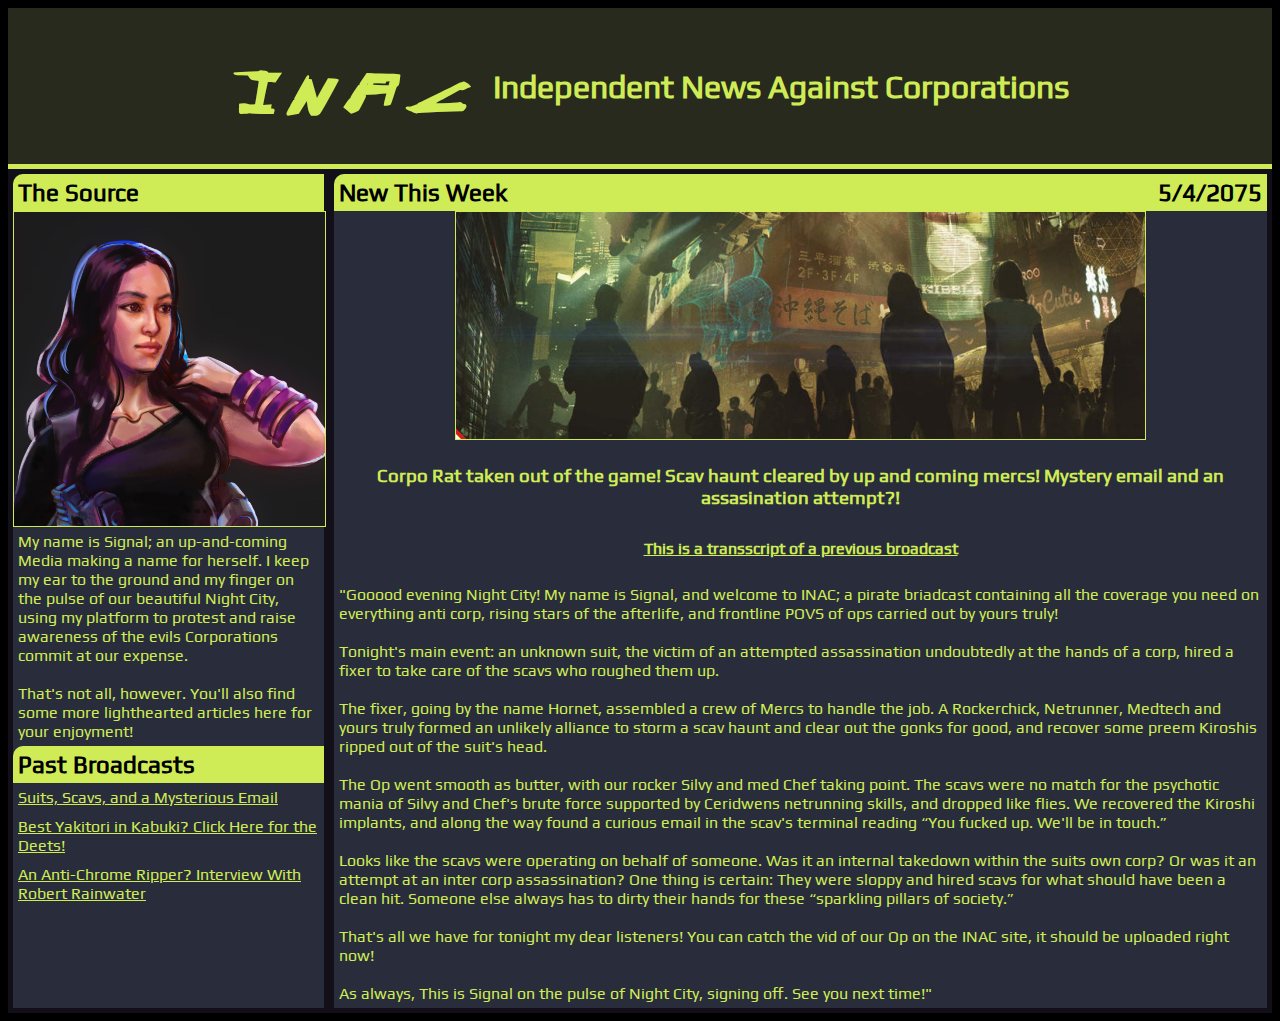
==== index.html @ 1a3f4536 "Chrome Scion Recaps INAC" ====
<html>
    <link rel="stylesheet" href="style.css"></link>
    <body>
        <div class="pageTitle">
            <h1 id="logo">INAC</h1>
            <h1> Independent News Against Corporations</h1>
        </div>
        <div class="pageContent">
            <div class="pageIndex">
                <h2>The Source</h2>
                <img src="images/signalPP.png">
                <p>My name is Signal; an up-and-coming Media making a name for herself. I keep my ear to the ground and my finger on the pulse of our beautiful Night City, using my platform to protest and raise awareness of the evils Corporations commit at our expense.<br><br>That's not all, however. You'll also find some more lighthearted articles here for your enjoyment!</p>
                <h2>Past Broadcasts</h2>
                <div class="articles">
                    <A href="theScavHaunt.html">Suits, Scavs, and a Mysterious Email</A>
                    <a href="yakitoriWatson.html">Best Yakitori in Kabuki? Click Here for the Deets!</a>
                    <a href="robertRainwater.html">An Anti-Chrome Ripper? Interview With Robert Rainwater</a>
                </div>
            </div>
            <div class="pageMeat">
                <h2>New This Week <span>5/4/2075</span></h2>
                <img src="images/scavHauntBanner.png">
                <h3>Corpo Rat taken out of the game! Scav haunt cleared by up and coming mercs! Mystery email and an assasination attempt?!</h3>
                <h4><u>This is a transscript of a previous broadcast</u></h4>
                    <p>"Gooood evening Night City! My name is Signal, and welcome to INAC; a pirate briadcast containing all the coverage you need on everything anti corp, rising stars of the afterlife, and frontline POVS of ops carried out by yours truly!
                    <br><br>
                    Tonight's main event: an unknown suit, the victim of an attempted assassination undoubtedly at the hands of a corp, hired a fixer to take care of the scavs who roughed them up. 
                    <br><br>
                    The fixer, going by the name Hornet, assembled a crew of Mercs to handle the job. A Rockerchick, Netrunner, Medtech and yours truly formed an unlikely alliance to storm a scav haunt and clear out the gonks for good, and recover some preem Kiroshis ripped out of the suit's head.
                    <br><br>
                    The Op went smooth as butter, with our rocker Silvy and med Chef taking point. The scavs were no match for the psychotic mania of Silvy and Chef's brute force supported by Ceridwens netrunning skills, and dropped like flies. We recovered the Kiroshi implants, and along the way found a curious email in the scav's terminal reading “You fucked up. We'll be in touch.”
                    <br><br>
                    Looks like the scavs were operating on behalf of someone. Was it an internal takedown within the suits own corp? Or was it an attempt at an inter corp assassination? One thing is certain: They were sloppy and hired scavs for what should have been a clean hit. Someone else always has to dirty their hands for these “sparkling pillars of society.”
                    <br><br>
                    That's all we have for tonight my dear listeners! You can catch the vid of our Op on the INAC site, it should be uploaded right now!
                    <br><br>
                    As always, This is Signal on the pulse of Night City, signing off. See you next time!"</p>
            </div>
        </div>
    </body>
    <script src="script.js"></script>
</html>
---- style.css ----
html {
    background-color: #000000;
    color: #cfec56;
    font-family:play;
}
a {
    color: #cfec56;
    display: block;
    padding: 5px;
}
h2 {
    padding: 5px;
    background-color: #cfec56;
    color: #000000;
    margin: 0 0 0 0 ;
    border-radius: 10px 0 0 0;
}
h3 {
    padding: 5px;
    text-align: center;
}
h4 {
    padding: 5px;
    text-align: center;
}
img {
    max-height: 100%;
    max-width: 100%;
    border: 1px solid #cfec56;
    margin: auto;
    display: block;
}
p {
    margin: 5px;
}
span {
    float: right;
}
/*CLASSES and IDS*/
#logo {
    font-size: 60px;
    padding: 0 20px 0 20px;
    font-family: logo;
}
.pageTitle {
    display: flex;
    justify-content: center;
    align-items: center;
    border-bottom: 5px solid #cfec56;
    background: #272a1c;
}
.pagecontent {
    display: flex;
    background: #120f18;
}
.pageIndex {
    display: flex;
    flex-direction: column;
    flex: 1 1 0;
    background-color: #292c3b;
    margin: 5px;
    border-radius: 10px 0 0 0;
}
.articles {
    flex: 1 1 0;
}
.pageMeat {
    flex: 3 1 0;
    background-color: #292c3b;
    margin: 5px;
    border-radius: 10px 0 0 0;
}
/*FONT STUFF*/
@font-face {
    font-family: 'play';
    src: url('fonts/Play-Regular.ttf');
    font-weight: normal;
    font-style: normal;
}
@font-face {
    font-family: 'logo';
    src: url('fonts/Cyberpunk-Regular.ttf');
    font-weight: normal;
    font-style: normal;
}
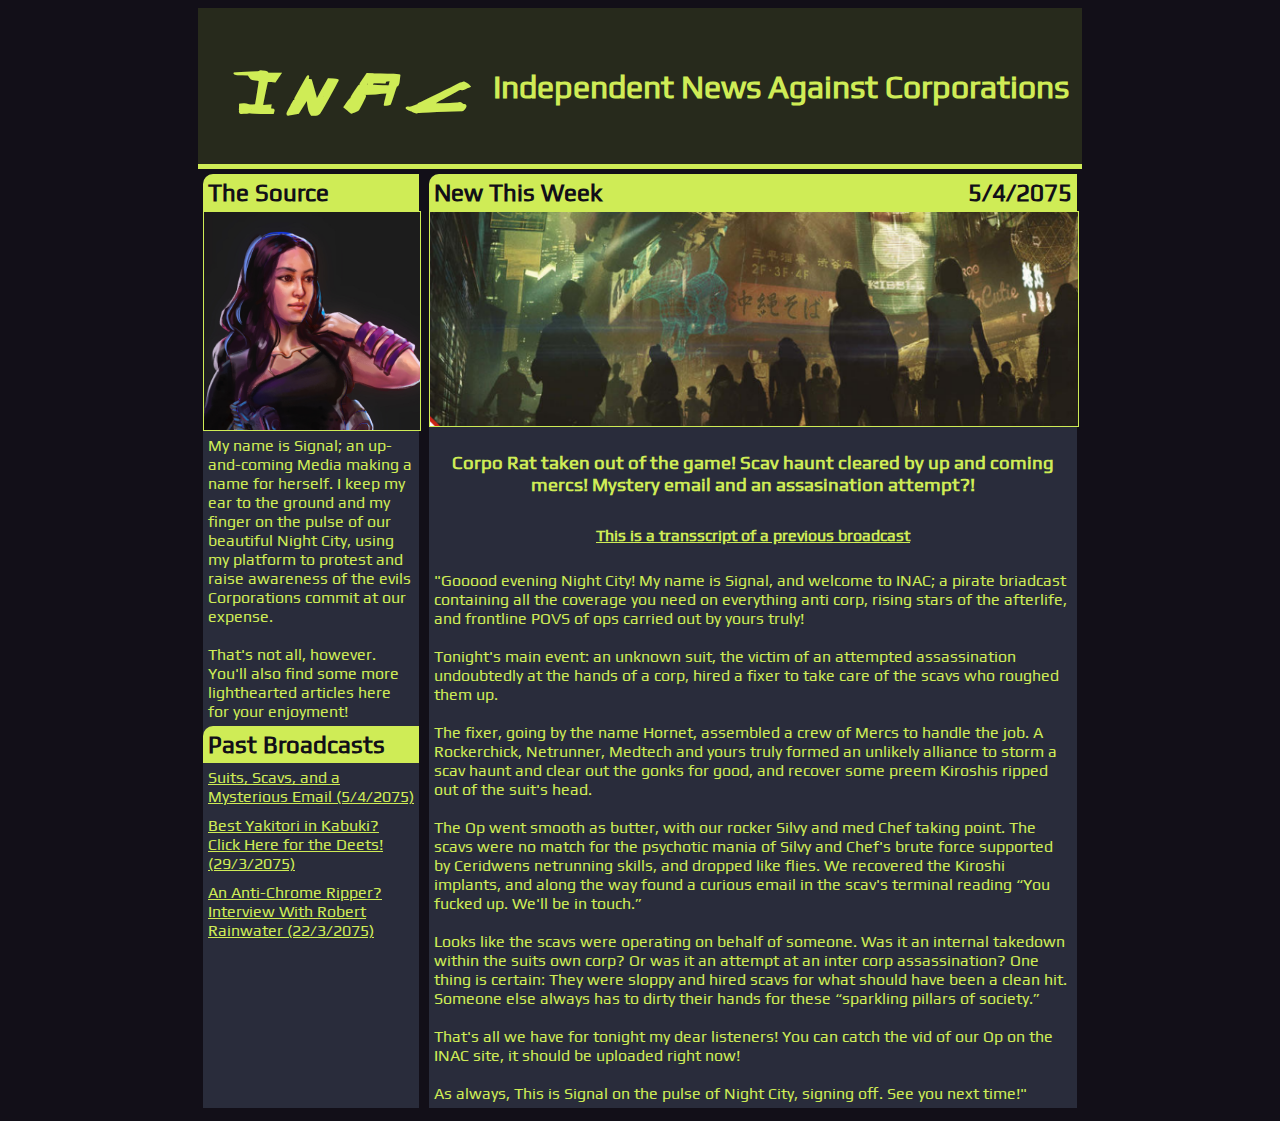
==== commit 4e096534: "formatting changes" ====
--- a/index.html
+++ b/index.html
@@ -12,9 +12,9 @@
                 <p>My name is Signal; an up-and-coming Media making a name for herself. I keep my ear to the ground and my finger on the pulse of our beautiful Night City, using my platform to protest and raise awareness of the evils Corporations commit at our expense.<br><br>That's not all, however. You'll also find some more lighthearted articles here for your enjoyment!</p>
                 <h2>Past Broadcasts</h2>
                 <div class="articles">
-                    <A href="theScavHaunt.html">Suits, Scavs, and a Mysterious Email</A>
-                    <a href="yakitoriWatson.html">Best Yakitori in Kabuki? Click Here for the Deets!</a>
-                    <a href="robertRainwater.html">An Anti-Chrome Ripper? Interview With Robert Rainwater</a>
+                    <A href="theScavHaunt.html">Suits, Scavs, and a Mysterious Email (5/4/2075)</A>
+                    <a href="yakitoriWatson.html">Best Yakitori in Kabuki? Click Here for the Deets! (29/3/2075)</a>
+                    <a href="robertRainwater.html">An Anti-Chrome Ripper? Interview With Robert Rainwater (22/3/2075)</a>
                 </div>
             </div>
             <div class="pageMeat">
--- a/style.css
+++ b/style.css
@@ -1,7 +1,9 @@
 html {
-    background-color: #000000;
+    background-color: #120f18;
     color: #cfec56;
     font-family:play;
+    margin: auto;
+    max-width: 900px;
 }
 a {
     color: #cfec56;
@@ -11,8 +13,8 @@
 h2 {
     padding: 5px;
     background-color: #cfec56;
-    color: #000000;
-    margin: 0 0 0 0 ;
+    color: #120f18;
+    margin: 0px;
     border-radius: 10px 0 0 0;
 }
 h3 {
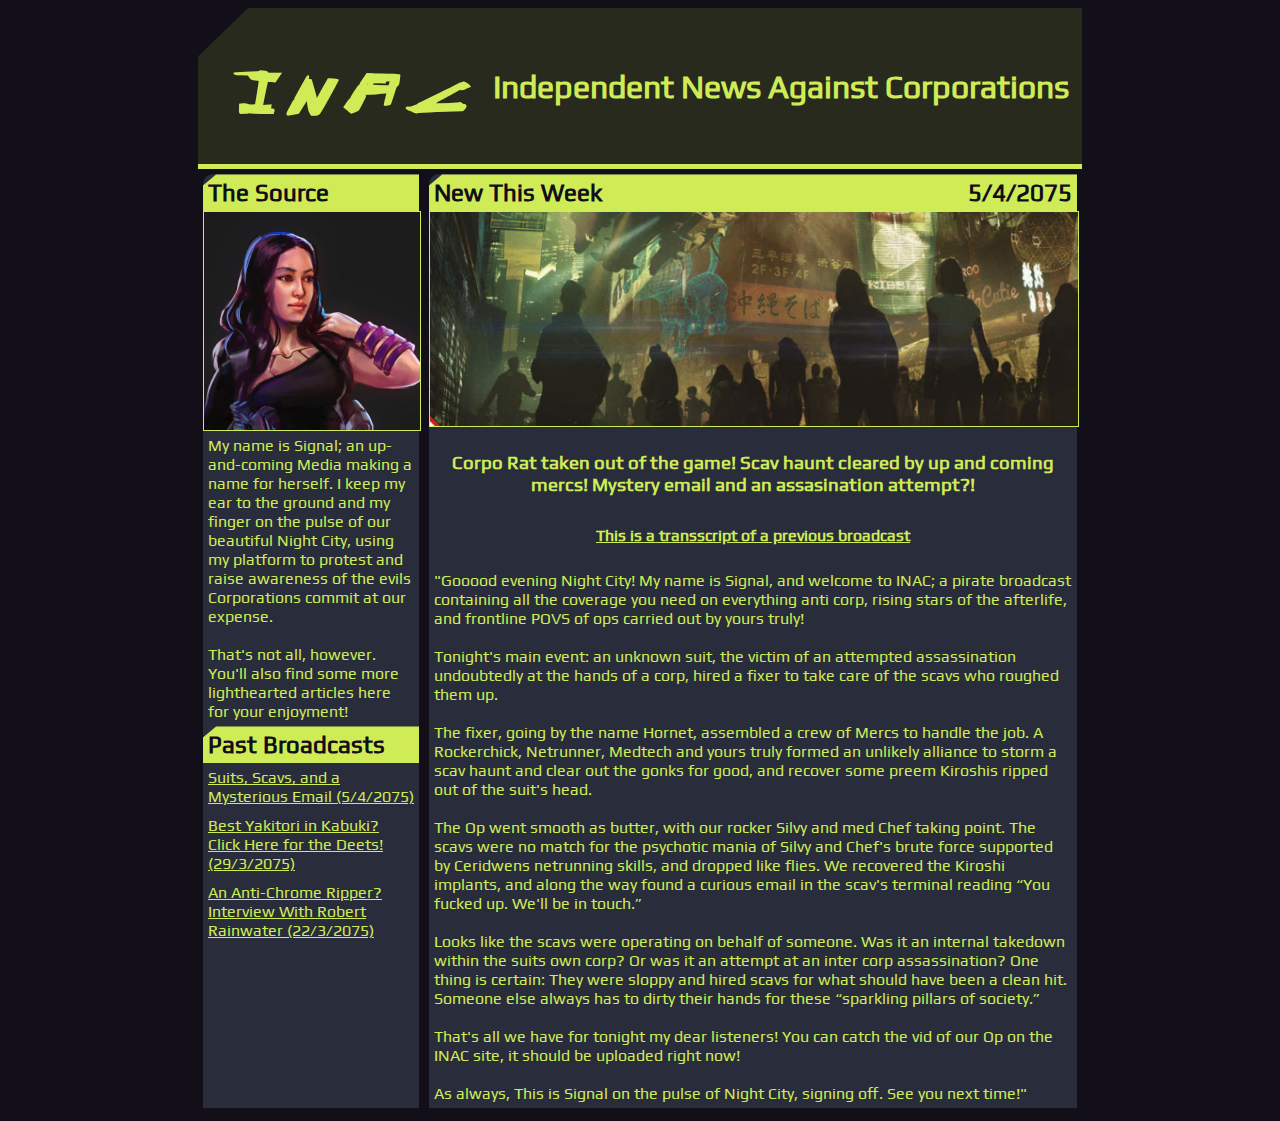
==== commit edeec4cc: "spelling mistake" ====
--- a/index.html
+++ b/index.html
@@ -22,7 +22,7 @@
                 <img src="images/scavHauntBanner.png">
                 <h3>Corpo Rat taken out of the game! Scav haunt cleared by up and coming mercs! Mystery email and an assasination attempt?!</h3>
                 <h4><u>This is a transscript of a previous broadcast</u></h4>
-                    <p>"Gooood evening Night City! My name is Signal, and welcome to INAC; a pirate briadcast containing all the coverage you need on everything anti corp, rising stars of the afterlife, and frontline POVS of ops carried out by yours truly!
+                    <p>"Gooood evening Night City! My name is Signal, and welcome to INAC; a pirate broadcast containing all the coverage you need on everything anti corp, rising stars of the afterlife, and frontline POVS of ops carried out by yours truly!
                     <br><br>
                     Tonight's main event: an unknown suit, the victim of an attempted assassination undoubtedly at the hands of a corp, hired a fixer to take care of the scavs who roughed them up. 
                     <br><br>
--- a/style.css
+++ b/style.css
@@ -16,6 +16,7 @@
     color: #120f18;
     margin: 0px;
     border-radius: 10px 0 0 0;
+    clip-path: polygon(13px 0, 100% 0, 100% 100%, 0 100%, 0 30%);
 }
 h3 {
     padding: 5px;
@@ -50,6 +51,7 @@
     align-items: center;
     border-bottom: 5px solid #cfec56;
     background: #272a1c;
+    clip-path: polygon(50px 0, 100% 0, 100% 100%, 0 100%, 0 30%);
 }
 .pagecontent {
     display: flex;
@@ -62,6 +64,7 @@
     background-color: #292c3b;
     margin: 5px;
     border-radius: 10px 0 0 0;
+    
 }
 .articles {
     flex: 1 1 0;
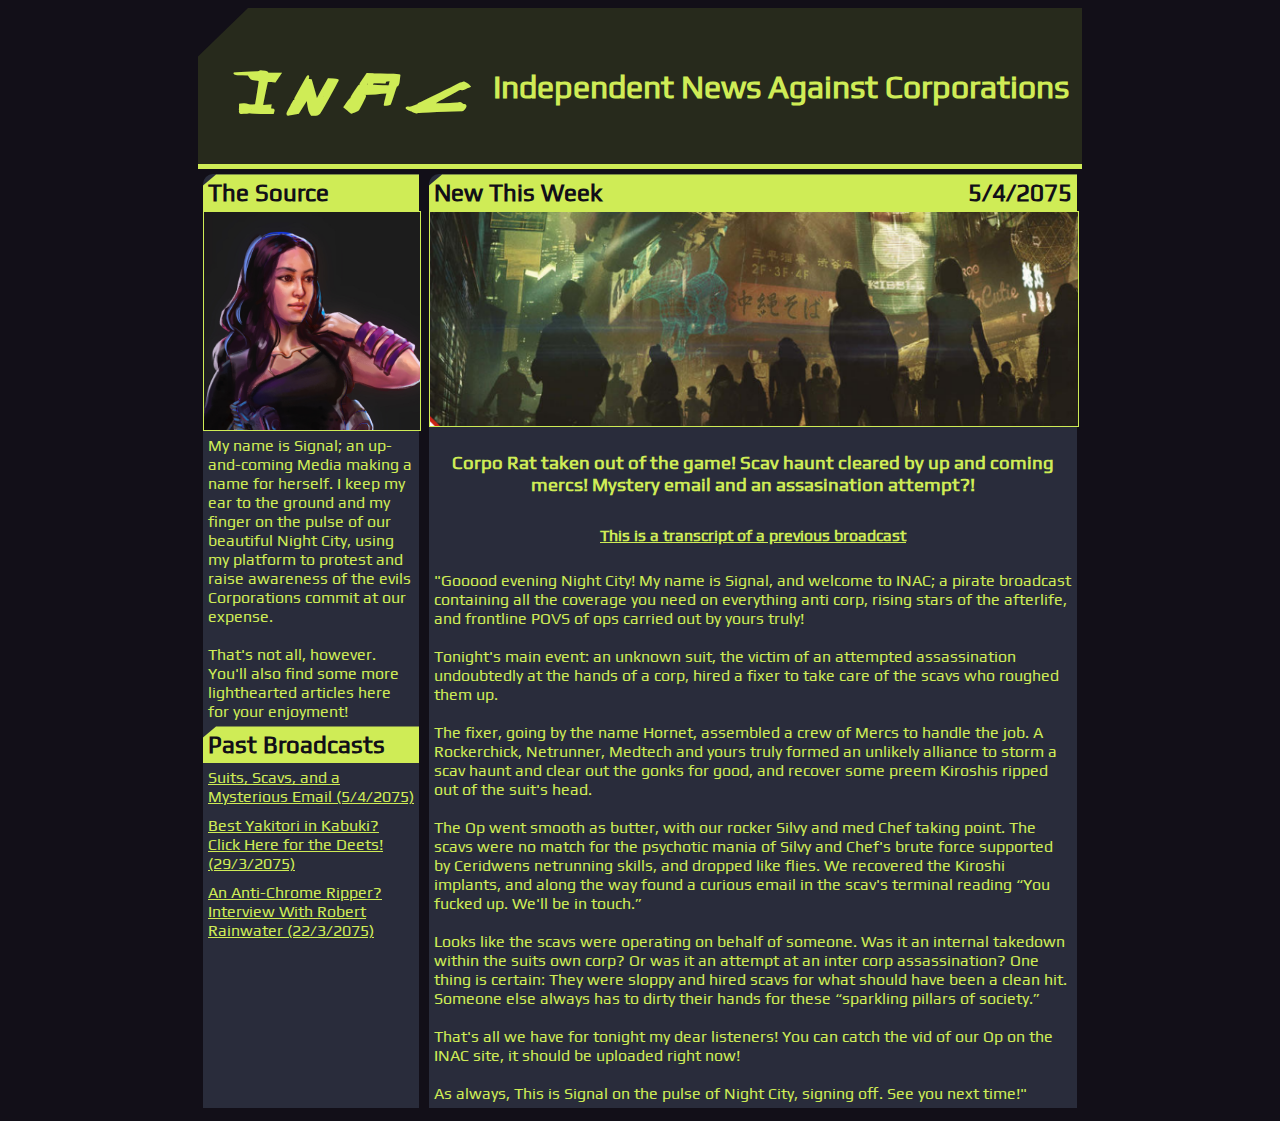
==== commit 56392526: "sfdg" ====
--- a/index.html
+++ b/index.html
@@ -21,7 +21,7 @@
                 <h2>New This Week <span>5/4/2075</span></h2>
                 <img src="images/scavHauntBanner.png">
                 <h3>Corpo Rat taken out of the game! Scav haunt cleared by up and coming mercs! Mystery email and an assasination attempt?!</h3>
-                <h4><u>This is a transscript of a previous broadcast</u></h4>
+                <h4><u>This is a transcript of a previous broadcast</u></h4>
                     <p>"Gooood evening Night City! My name is Signal, and welcome to INAC; a pirate broadcast containing all the coverage you need on everything anti corp, rising stars of the afterlife, and frontline POVS of ops carried out by yours truly!
                     <br><br>
                     Tonight's main event: an unknown suit, the victim of an attempted assassination undoubtedly at the hands of a corp, hired a fixer to take care of the scavs who roughed them up. 
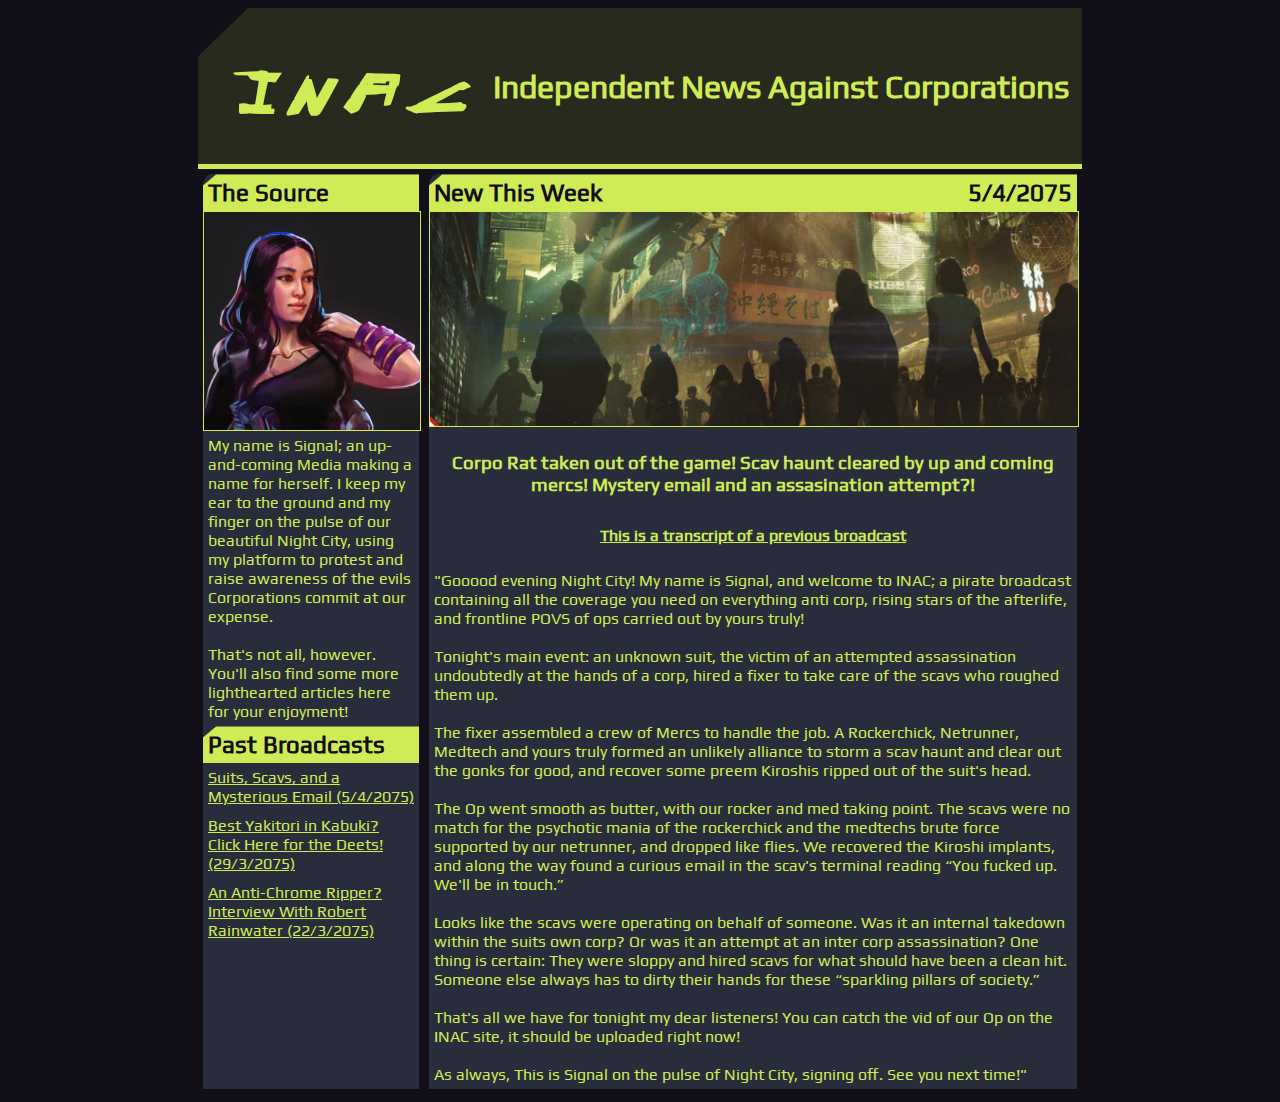
==== commit 7cd49268: "omit names for anononymity" ====
--- a/index.html
+++ b/index.html
@@ -26,9 +26,9 @@
                     <br><br>
                     Tonight's main event: an unknown suit, the victim of an attempted assassination undoubtedly at the hands of a corp, hired a fixer to take care of the scavs who roughed them up. 
                     <br><br>
-                    The fixer, going by the name Hornet, assembled a crew of Mercs to handle the job. A Rockerchick, Netrunner, Medtech and yours truly formed an unlikely alliance to storm a scav haunt and clear out the gonks for good, and recover some preem Kiroshis ripped out of the suit's head.
+                    The fixer assembled a crew of Mercs to handle the job. A Rockerchick, Netrunner, Medtech and yours truly formed an unlikely alliance to storm a scav haunt and clear out the gonks for good, and recover some preem Kiroshis ripped out of the suit's head.
                     <br><br>
-                    The Op went smooth as butter, with our rocker Silvy and med Chef taking point. The scavs were no match for the psychotic mania of Silvy and Chef's brute force supported by Ceridwens netrunning skills, and dropped like flies. We recovered the Kiroshi implants, and along the way found a curious email in the scav's terminal reading “You fucked up. We'll be in touch.”
+                    The Op went smooth as butter, with our rocker and med taking point. The scavs were no match for the psychotic mania of the rockerchick and the medtechs brute force supported by our netrunner, and dropped like flies. We recovered the Kiroshi implants, and along the way found a curious email in the scav's terminal reading “You fucked up. We'll be in touch.”
                     <br><br>
                     Looks like the scavs were operating on behalf of someone. Was it an internal takedown within the suits own corp? Or was it an attempt at an inter corp assassination? One thing is certain: They were sloppy and hired scavs for what should have been a clean hit. Someone else always has to dirty their hands for these “sparkling pillars of society.”
                     <br><br>
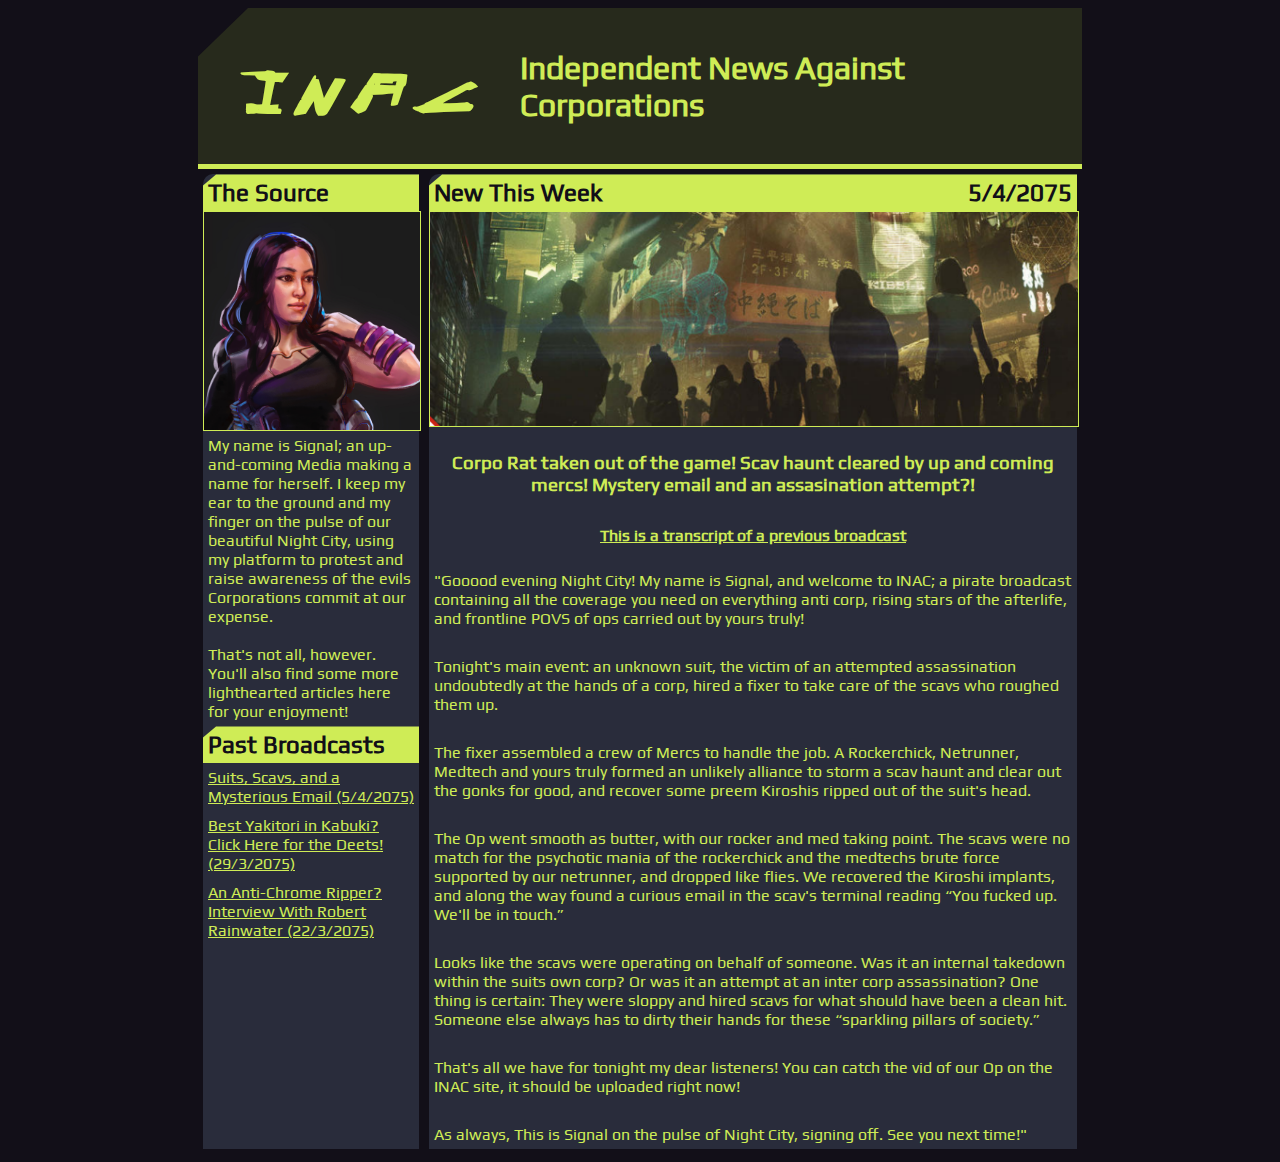
==== commit 6cedaf5d: "formatting update cus BR is fucking stupid" ====
--- a/index.html
+++ b/index.html
@@ -2,7 +2,7 @@
     <link rel="stylesheet" href="style.css"></link>
     <body>
         <div class="pageTitle">
-            <h1 id="logo">INAC</h1>
+            <a class="logo" href="index.html"><h1 class="logo">INAC</h1></a>
             <h1> Independent News Against Corporations</h1>
         </div>
         <div class="pageContent">
@@ -22,19 +22,19 @@
                 <img src="images/scavHauntBanner.png">
                 <h3>Corpo Rat taken out of the game! Scav haunt cleared by up and coming mercs! Mystery email and an assasination attempt?!</h3>
                 <h4><u>This is a transcript of a previous broadcast</u></h4>
-                    <p>"Gooood evening Night City! My name is Signal, and welcome to INAC; a pirate broadcast containing all the coverage you need on everything anti corp, rising stars of the afterlife, and frontline POVS of ops carried out by yours truly!
-                    <br><br>
-                    Tonight's main event: an unknown suit, the victim of an attempted assassination undoubtedly at the hands of a corp, hired a fixer to take care of the scavs who roughed them up. 
-                    <br><br>
-                    The fixer assembled a crew of Mercs to handle the job. A Rockerchick, Netrunner, Medtech and yours truly formed an unlikely alliance to storm a scav haunt and clear out the gonks for good, and recover some preem Kiroshis ripped out of the suit's head.
-                    <br><br>
-                    The Op went smooth as butter, with our rocker and med taking point. The scavs were no match for the psychotic mania of the rockerchick and the medtechs brute force supported by our netrunner, and dropped like flies. We recovered the Kiroshi implants, and along the way found a curious email in the scav's terminal reading “You fucked up. We'll be in touch.”
-                    <br><br>
-                    Looks like the scavs were operating on behalf of someone. Was it an internal takedown within the suits own corp? Or was it an attempt at an inter corp assassination? One thing is certain: They were sloppy and hired scavs for what should have been a clean hit. Someone else always has to dirty their hands for these “sparkling pillars of society.”
-                    <br><br>
-                    That's all we have for tonight my dear listeners! You can catch the vid of our Op on the INAC site, it should be uploaded right now!
-                    <br><br>
-                    As always, This is Signal on the pulse of Night City, signing off. See you next time!"</p>
+                    <p>"Gooood evening Night City! My name is Signal, and welcome to INAC; a pirate broadcast containing all the coverage you need on everything anti corp, rising stars of the afterlife, and frontline POVS of ops carried out by yours truly!</p>
+                    <br>
+                    <p>Tonight's main event: an unknown suit, the victim of an attempted assassination undoubtedly at the hands of a corp, hired a fixer to take care of the scavs who roughed them up.</p>
+                    <br>
+                    <p>The fixer assembled a crew of Mercs to handle the job. A Rockerchick, Netrunner, Medtech and yours truly formed an unlikely alliance to storm a scav haunt and clear out the gonks for good, and recover some preem Kiroshis ripped out of the suit's head.</p>
+                    <br>
+                    <p>The Op went smooth as butter, with our rocker and med taking point. The scavs were no match for the psychotic mania of the rockerchick and the medtechs brute force supported by our netrunner, and dropped like flies. We recovered the Kiroshi implants, and along the way found a curious email in the scav's terminal reading “You fucked up. We'll be in touch.”</p>
+                    <br>
+                    <p>Looks like the scavs were operating on behalf of someone. Was it an internal takedown within the suits own corp? Or was it an attempt at an inter corp assassination? One thing is certain: They were sloppy and hired scavs for what should have been a clean hit. Someone else always has to dirty their hands for these “sparkling pillars of society.”</p>
+                    <br>
+                    <p>That's all we have for tonight my dear listeners! You can catch the vid of our Op on the INAC site, it should be uploaded right now!</p>
+                    <br>
+                    <p>As always, This is Signal on the pulse of Night City, signing off. See you next time!"</p>
             </div>
         </div>
     </body>
--- a/style.css
+++ b/style.css
@@ -9,6 +9,10 @@
     color: #cfec56;
     display: block;
     padding: 5px;
+    transition: color 0.2s ease-in-out;
+}
+a:hover {
+    color: #ffffff;
 }
 h2 {
     padding: 5px;
@@ -39,11 +43,21 @@
 span {
     float: right;
 }
+.interviewee {
+    font-style: italic;
+    text-align: right;
+    margin: 0 0 0 20%;
+}
 /*CLASSES and IDS*/
-#logo {
+.logo {
     font-size: 60px;
     padding: 0 20px 0 20px;
     font-family: logo;
+    text-decoration: none;
+    transition: color 0.2s ease-in-out;
+}
+.logo:hover {
+    color: #ffffff;
 }
 .pageTitle {
     display: flex;
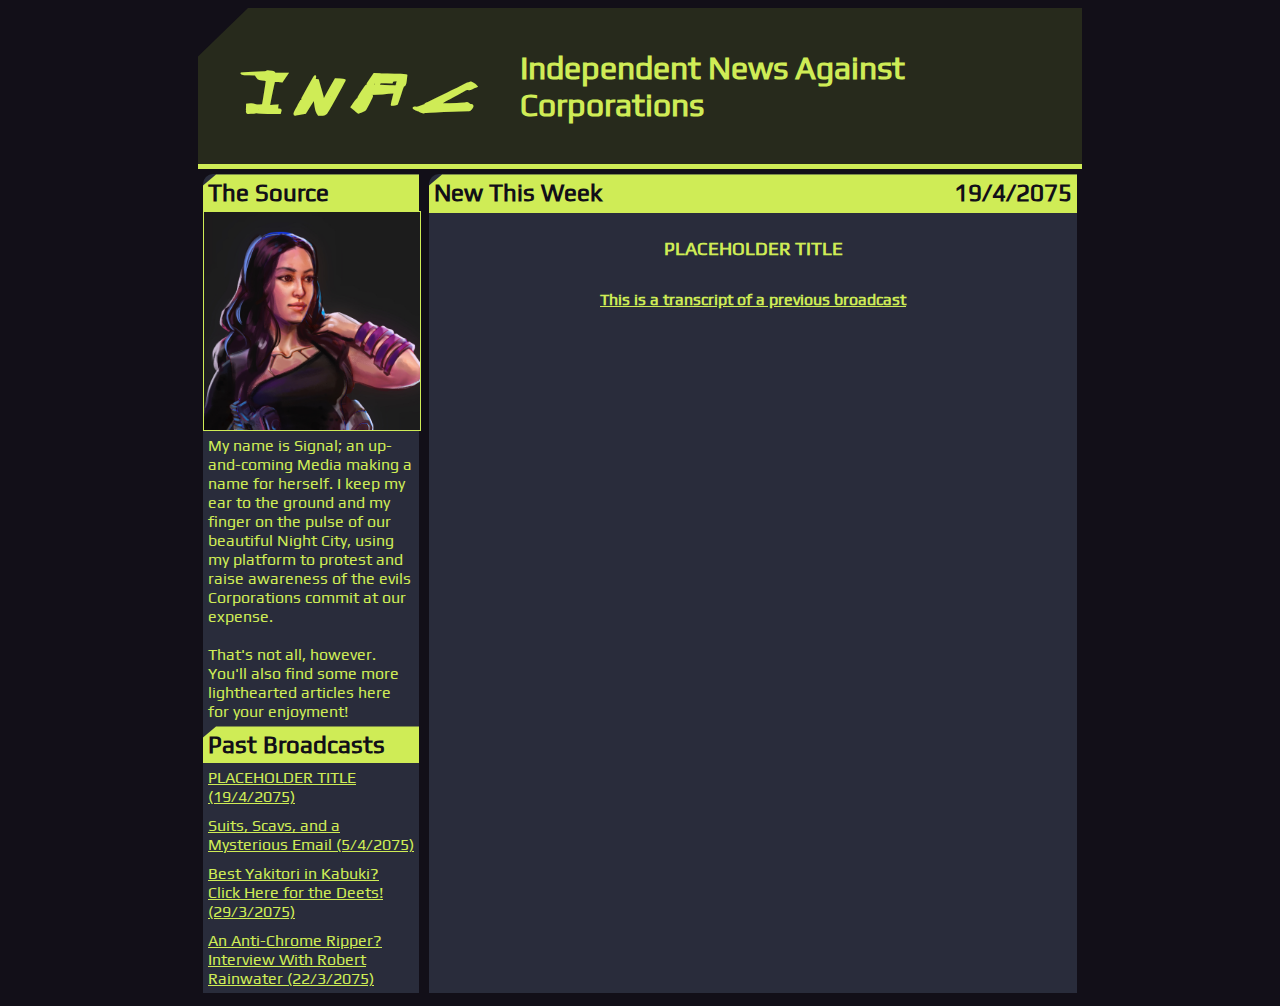
==== commit e0625f87: "placeholder" ====
--- a/index.html
+++ b/index.html
@@ -12,29 +12,17 @@
                 <p>My name is Signal; an up-and-coming Media making a name for herself. I keep my ear to the ground and my finger on the pulse of our beautiful Night City, using my platform to protest and raise awareness of the evils Corporations commit at our expense.<br><br>That's not all, however. You'll also find some more lighthearted articles here for your enjoyment!</p>
                 <h2>Past Broadcasts</h2>
                 <div class="articles">
+                    <A href="theScavHaunt.html">PLACEHOLDER TITLE (19/4/2075)</A>
                     <A href="theScavHaunt.html">Suits, Scavs, and a Mysterious Email (5/4/2075)</A>
                     <a href="yakitoriWatson.html">Best Yakitori in Kabuki? Click Here for the Deets! (29/3/2075)</a>
                     <a href="robertRainwater.html">An Anti-Chrome Ripper? Interview With Robert Rainwater (22/3/2075)</a>
                 </div>
             </div>
             <div class="pageMeat">
-                <h2>New This Week <span>5/4/2075</span></h2>
-                <img src="images/scavHauntBanner.png">
-                <h3>Corpo Rat taken out of the game! Scav haunt cleared by up and coming mercs! Mystery email and an assasination attempt?!</h3>
+                <h2>New This Week <span>19/4/2075</span></h2>
+                <img src="">
+                <h3>PLACEHOLDER TITLE</h3>
                 <h4><u>This is a transcript of a previous broadcast</u></h4>
-                    <p>"Gooood evening Night City! My name is Signal, and welcome to INAC; a pirate broadcast containing all the coverage you need on everything anti corp, rising stars of the afterlife, and frontline POVS of ops carried out by yours truly!</p>
-                    <br>
-                    <p>Tonight's main event: an unknown suit, the victim of an attempted assassination undoubtedly at the hands of a corp, hired a fixer to take care of the scavs who roughed them up.</p>
-                    <br>
-                    <p>The fixer assembled a crew of Mercs to handle the job. A Rockerchick, Netrunner, Medtech and yours truly formed an unlikely alliance to storm a scav haunt and clear out the gonks for good, and recover some preem Kiroshis ripped out of the suit's head.</p>
-                    <br>
-                    <p>The Op went smooth as butter, with our rocker and med taking point. The scavs were no match for the psychotic mania of the rockerchick and the medtechs brute force supported by our netrunner, and dropped like flies. We recovered the Kiroshi implants, and along the way found a curious email in the scav's terminal reading “You fucked up. We'll be in touch.”</p>
-                    <br>
-                    <p>Looks like the scavs were operating on behalf of someone. Was it an internal takedown within the suits own corp? Or was it an attempt at an inter corp assassination? One thing is certain: They were sloppy and hired scavs for what should have been a clean hit. Someone else always has to dirty their hands for these “sparkling pillars of society.”</p>
-                    <br>
-                    <p>That's all we have for tonight my dear listeners! You can catch the vid of our Op on the INAC site, it should be uploaded right now!</p>
-                    <br>
-                    <p>As always, This is Signal on the pulse of Night City, signing off. See you next time!"</p>
             </div>
         </div>
     </body>
